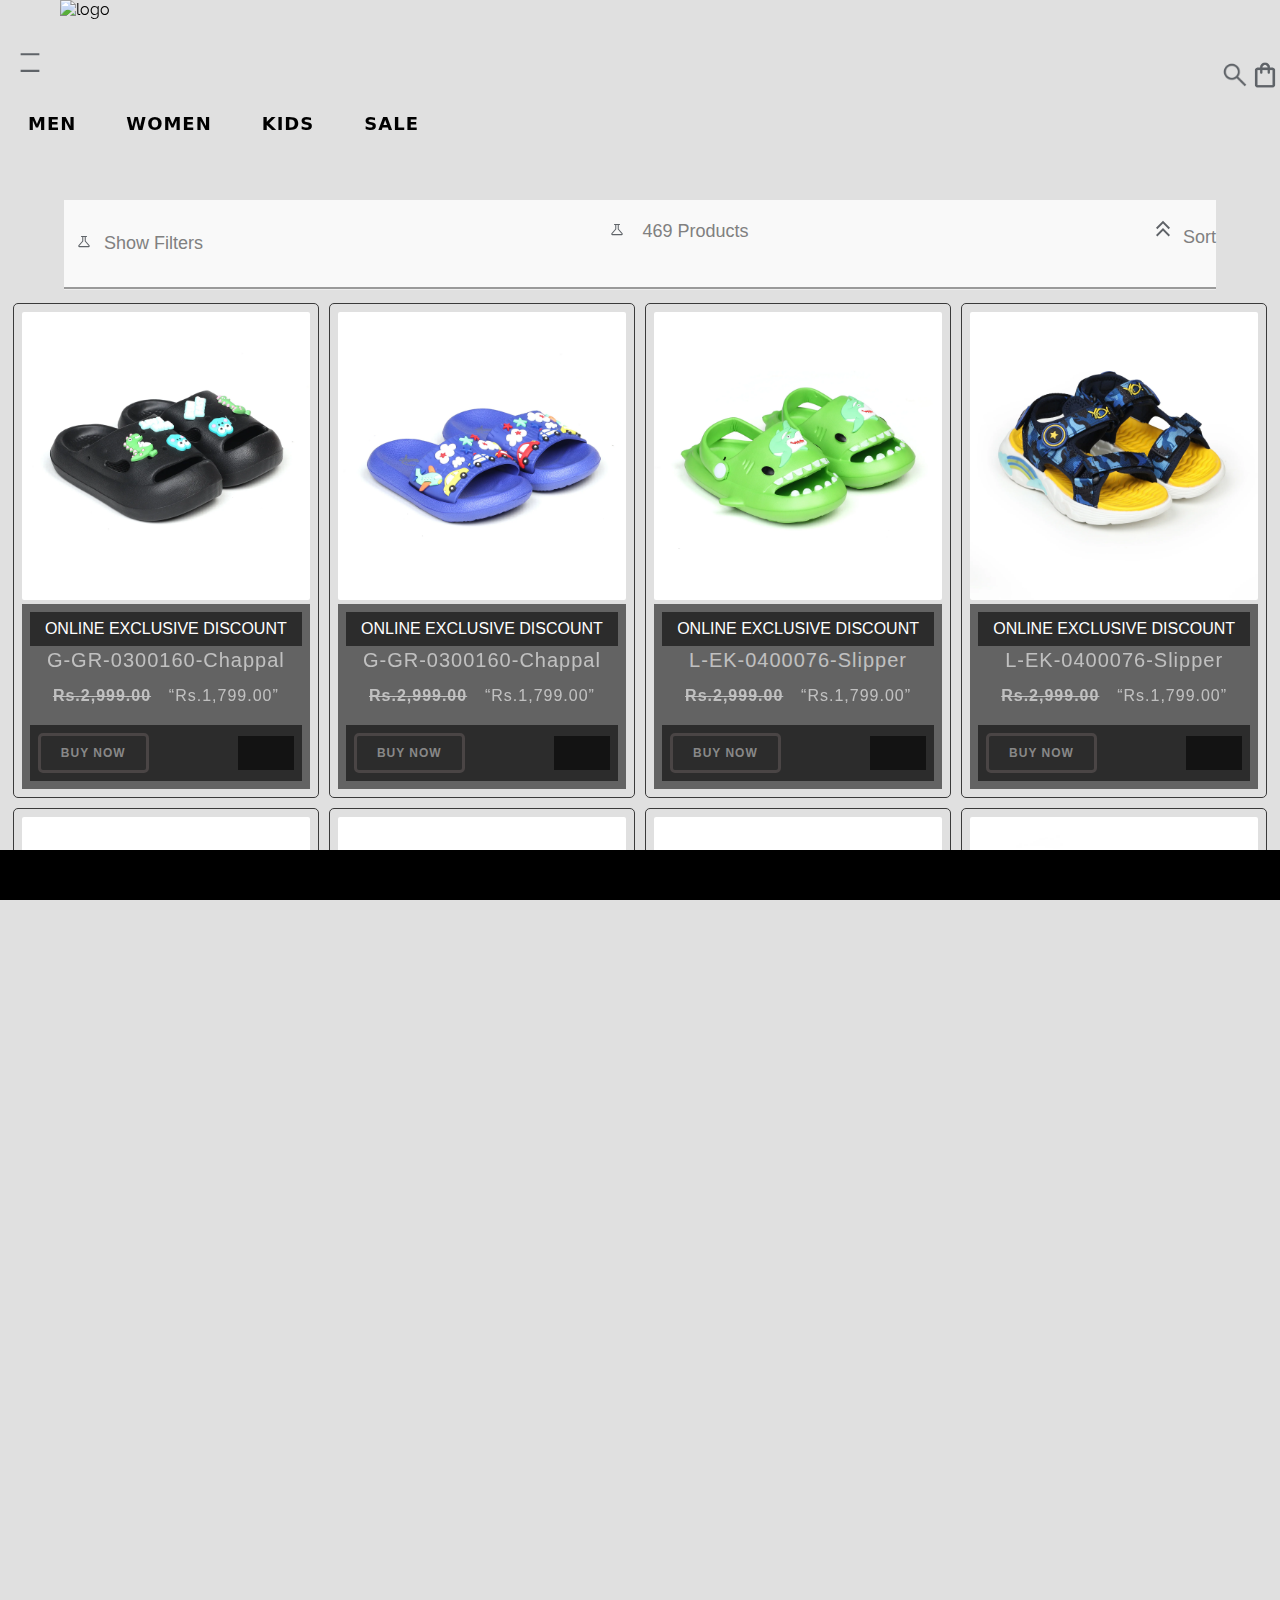
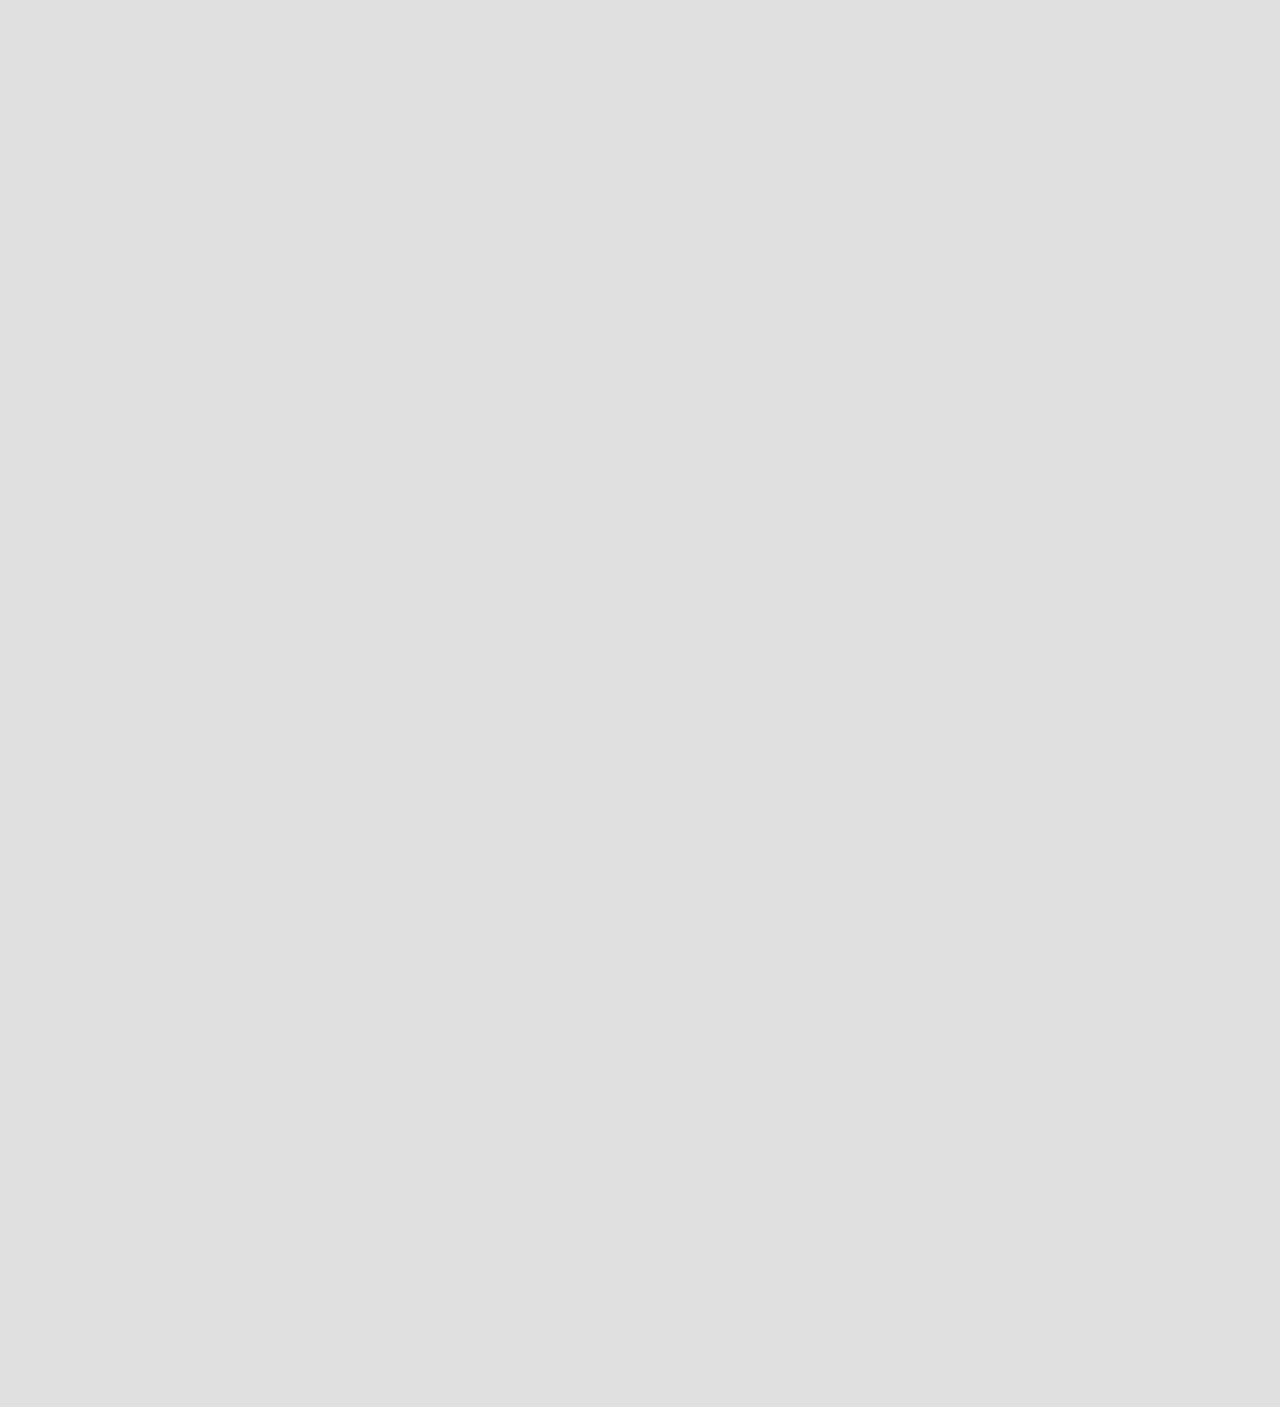
==== kids.html @ 3f69dd7d "farhan ali is here......." ====
<!DOCTYPE html>
<html lang="en">

<head>
    <meta charset="UTF-8">
    <meta name="viewport" content="width=device-width, initial-scale=1.0">
    <title>Welcome to Servis Online Shoping Buy School Shoes For Boys & Girls Online In Pakistan | Servis</title>
    <link rel="icon" href="./IMAGE/Favicon_Shoebox_430x_85fc3f32-0015-4239-a05a-b9e84bcbe296.webp" type="image/x-icon">
    <!-- css link section -->
    <link rel="stylesheet" href="./CSS/link.css">
    <link rel="stylesheet" href="./CSS/link2.css">
    <link rel="stylesheet" href="./CSS/card.css">
</head>

<body>
    <!-- header section -->
    <header>
        <div class="log">
            <img class="fix" src="./IMAGE/shopping_bag_29dp_5F6368_FILL0_wght400_GRAD0_opsz24.png" alt="xc">
            <img class="right" src="./IMAGE/search_37dp_5F6368_FILL0_wght400_GRAD0_opsz40.png" alt="search" width="35px"
                height="40px">
            <!-- <input type="search" placeholder="search" required> -->
            <!-- <img src="./shopping_bag_29dp_5F6368_FILL0_wght400_GRAD0_opsz24.png" alt="xc"> -->
            <!-- <input class="search" type="search" placeholder="search" required> -->
        </div>
        <div class="search-logo">
            <span class="desk">__________ SEARCH</span>
        </div>
        <div class="servis-logo">
        <div class="center-icon">
            <img src="./IMAGE/density_large_22dp_5F6368_FILL0_wght400_GRAD0_opsz24.svg" alt="sgv" width="40px" height="25px">
        </div>
    </div>
            <!-- <div class="center-icon"> -->
                <!-- <img src="./density_large_34dp_5F6368_FILL0_wght400_GRAD0_opsz40.png" alt="sgv" width="40px" -->
                    <!-- height="25px"> -->
            <!-- </div> -->
            <div class="logo-center">
                <img class="mg" src="https://www.servis.pk/cdn/shop/files/new-servis-0122.png?v=1709385446&width=375"
                    alt="logo" width="250px" height="83px">
            </div>
            <!-- navbar section -->
            <div class="navbar">
                <ul>
                    <li><a href="./men.html">MEN</a></li>
                    <li><a href="./woman.html">WOMEN</a></li>
                    <li><a href="./kids.html">KIDS</a></li>
                    <li><a href="./index.html">SALE</a></li>
                </ul>
            </div>
        </div>
    </header>
    <div class="info">
        <div class="mein1">
            <div id="contain1"><svg xmlns="http://www.w3.org/2000/svg" height="15px" viewBox="0 -960 960 960"
                    width="40px" fill="#5f6368">
                    <path
                        d="M181.33-120q-44.85 0-63.76-41.17-18.9-41.16 11.1-75.5L368-513.33v-260h-48q-14.17 0-23.75-9.62t-9.58-23.83q0-14.22 9.58-23.72 9.58-9.5 23.75-9.5h320q14.17 0 23.75 9.62 9.58 9.61 9.58 23.83 0 14.22-9.58 23.72-9.58 9.5-23.75 9.5h-48v260l239.33 276.66q30 34.34 11.1 75.5Q823.52-120 778.67-120H181.33Zm-8-66.67h613.34L525.33-489.33v-284h-90.66v284L173.33-186.67ZM478.67-480Z" />
                </svg>Show Filters</div>
        </div>
        <div class="mein2">
            <div id="contain2"><svg xmlns="http://www.w3.org/2000/svg" height="15px" viewBox="0 -960 960 960"
                    width="40px" fill="#5f6368">
                    <path
                        d="M181.33-120q-44.85 0-63.76-41.17-18.9-41.16 11.1-75.5L368-513.33v-260h-48q-14.17 0-23.75-9.62t-9.58-23.83q0-14.22 9.58-23.72 9.58-9.5 23.75-9.5h320q14.17 0 23.75 9.62 9.58 9.61 9.58 23.83 0 14.22-9.58 23.72-9.58 9.5-23.75 9.5h-48v260l239.33 276.66q30 34.34 11.1 75.5Q823.52-120 778.67-120H181.33Zm-8-66.67h613.34L525.33-489.33v-284h-90.66v284L173.33-186.67ZM478.67-480Z" />
                </svg> 469 Products
            </div>
        </div>
        <div class="mein2">
            <div id="contain2"><svg xmlns="http://www.w3.org/2000/svg" height="28px" viewBox="0 -960 960 960"
                    width="40px" fill="#5f6368">
                    <path
                        d="M286.67-224.67 240-271.33l240-240 240 240-46.67 46.66-193.33-193-193.33 193Zm0-248.66L240-520l240-240 240 240-46.67 46.67-193.33-193-193.33 193Z" />
                </svg>Sort</div>
        </div>
        <!-- <p id="contain1"></p> -->
        <!-- <p id="contain1">Sort</p> -->
    </div>  
    <!-- image card layout start -->
    <div class="image-card-container">
        <!-- image row start -->
        <div class="image-row">
            <!-- image card start -->
            <div class="image">
                <!-- <div class="offer">-40% OFF</div> -->
                <img src="./IMAGE/B-CH-0300169BLACK.webp" alt="shoes">
                <div class="details">
                    <!-- <h2><span>Peparoni</span> Pizza</h2> -->
                    <div>ONLINE EXCLUSIVE DISCOUNT</div>
                    <p>G-GR-0300160-Chappal</p>
                    <br>
                    <strong>Rs.2,999.00</strong>&nbsp;&nbsp;&nbsp;
                    <q>Rs.1,799.00</q>
                    <div class="more">
                        <a href="#" class="read">BUY NOW</a>
                        <div class="icon-links">
                            <a href="#"><i class="fa-solid fa-heart"></i></a>
                            <a href="#"><i class="fa-solid fa-eye"></i></a>
                            <a href="#"><i class="fa-solid fa-cart-shopping"></i></a>
                            <a href="#"><i class="fa-solid fa-paperclip"></i></a>
                        </div>
                    </div>
                </div>
            </div>
            <div class="image">
                <!-- <div class="offer">-40% OFF</div> -->
                <img src="./IMAGE/B-CH-0300171NAVY.webp" alt="pizza">
                <div class="details">
                    <!-- <h2><span>Peparoni</span> Pizza</h2> -->
                    <div>ONLINE EXCLUSIVE DISCOUNT</div>
                    <p>G-GR-0300160-Chappal</p>
                    <br>
                    <strong>Rs.2,999.00</strong>&nbsp;&nbsp;&nbsp;
                    <q>Rs.1,799.00</q>
                    <div class="more">
                        <a href="#" class="read">BUY NOW</a>
                        <div class="icon-links">
                            <a href="#"><i class="fa-solid fa-heart"></i></a>
                            <a href="#"><i class="fa-solid fa-eye"></i></a>
                            <a href="#"><i class="fa-solid fa-cart-shopping"></i></a>
                            <a href="#"><i class="fa-solid fa-paperclip"></i></a>
                        </div>
                    </div>
                </div>
            </div>
            <div class="image">
                <!-- <div class="offer">-40% OFF</div> -->
                <img src="./IMAGE/B-CH-0300172GREEN.webp" alt="pizza">
                <div class="details">
                    <!-- <h2><span>Peparoni</span> Pizza</h2> -->
                    <div>ONLINE EXCLUSIVE DISCOUNT</div>
                    <p>L-EK-0400076-Slipper</p>
                    <br>
                    <strong>Rs.2,999.00</strong>&nbsp;&nbsp;&nbsp;
                    <q>Rs.1,799.00</q>
                    <div class="more">
                        <a href="#" class="read">BUY NOW</a>
                        <div class="icon-links">
                            <a href="#"><i class="fa-solid fa-heart"></i></a>
                            <a href="#"><i class="fa-solid fa-eye"></i></a>
                            <a href="#"><i class="fa-solid fa-cart-shopping"></i></a>
                            <a href="#"><i class="fa-solid fa-paperclip"></i></a>
                        </div>
                    </div>
                </div>
            </div>
            <div class="image">
                <!-- <div class="offer">-40% OFF</div> -->
                <img src="./IMAGE/B-CH-0400140NAVY.webp" alt="pizza">
                <div class="details">
                    <!-- <h2><span>Peparoni</span> Pizza</h2> -->
                    <div>ONLINE EXCLUSIVE DISCOUNT</div>
                    <p>L-EK-0400076-Slipper</p>
                    <br>
                    <strong>Rs.2,999.00</strong>&nbsp;&nbsp;&nbsp;
                    <q>Rs.1,799.00</q>
                    <div class="more">
                        <a href="#" class="read">BUY NOW</a>
                        <div class="icon-links">
                            <a href="#"><i class="fa-solid fa-heart"></i></a>
                            <a href="#"><i class="fa-solid fa-eye"></i></a>
                            <a href="#"><i class="fa-solid fa-cart-shopping"></i></a>
                            <a href="#"><i class="fa-solid fa-paperclip"></i></a>
                        </div>
                    </div>
                </div>
            </div>
            <div class="image">
                <!-- <div class="offer">-40% OFF</div> -->
                <img src="./IMAGE/B-YT-0300164BLACK.webp" alt="pizza">
                <div class="details">
                    <!-- <h2><span>Peparoni</span> Pizza</h2> -->
                    <div>ONLINE EXCLUSIVE DISCOUNT</div>
                    <p>L-EK-0400076-Slipper</p>
                    <br>
                    <strong>Rs.2,999.00</strong>&nbsp;&nbsp;&nbsp;
                    <q>Rs.1,799.00</q>
                    <div class="more">
                        <a href="#" class="read">BUY NOW</a>
                        <div class="icon-links">
                            <a href="#"><i class="fa-solid fa-heart"></i></a>
                            <a href="#"><i class="fa-solid fa-eye"></i></a>
                            <a href="#"><i class="fa-solid fa-cart-shopping"></i></a>
                            <a href="#"><i class="fa-solid fa-paperclip"></i></a>
                        </div>
                    </div>
                </div>
            </div>
            <div class="image">
                <!-- <div class="offer">-40% OFF</div> -->
                <img src="./IMAGE/B-YT-0400156NAVY.webp" alt="pizz">
                <div class="details">
                    <!-- <h2><span>Peparoni</span> Pizza</h2> -->
                    <div>ONLINE EXCLUSIVE DISCOUNT</div>
                    <p>L-EK-0400076-Slipper</p>
                    <br>
                    <strong>Rs.2,999.00</strong>&nbsp;&nbsp;&nbsp;
                    <q>Rs.1,799.00</q>
                    <div class="more">
                        <a href="#" class="read">BUY NOW</a>
                        <div class="icon-links">
                            <a href="#"><i class="fa-solid fa-heart"></i></a>
                            <a href="#"><i class="fa-solid fa-eye"></i></a>
                            <a href="#"><i class="fa-solid fa-cart-shopping"></i></a>
                            <a href="#"><i class="fa-solid fa-paperclip"></i></a>
                        </div>
                    </div>
                </div>
            </div>
            <div class="image">
                <!-- <div class="offer">-40% OFF</div> -->
                <img src="./IMAGE/G-CH-0300167GREEN.webp" alt="pizza">
                <div class="details">
                    <!-- <h2><span>Peparoni</span> Pizza</h2> -->
                    <div>ONLINE EXCLUSIVE DISCOUNT</div>
                    <p>L-EK-0400076-Slipper</p>
                    <br>
                    <strong>Rs.2,999.00</strong>&nbsp;&nbsp;&nbsp;
                    <q>Rs.1,799.00</q>
                    <div class="more">
                        <a href="#" class="read">BUY NOW</a>
                        <div class="icon-links">
                            <a href="#"><i class="fa-solid fa-heart"></i></a>
                            <a href="#"><i class="fa-solid fa-eye"></i></a>
                            <a href="#"><i class="fa-solid fa-cart-shopping"></i></a>
                            <a href="#"><i class="fa-solid fa-paperclip"></i></a>
                        </div>
                    </div>
                </div>
            </div>
            <div class="image">
                <!-- <div class="offer">-40% OFF</div> -->
                <img src="./IMAGE/G-CH-0400160PINK.webp" alt="pizza">
                <div class="details">
                    <!-- <h2><span>Peparoni</span> Pizza</h2> -->
                    <div>ONLINE EXCLUSIVE DISCOUNT</div>
                    <p>L-EK-0400076-Slipper</p>
                    <br>
                    <strong>Rs.2,999.00</strong>&nbsp;&nbsp;&nbsp;
                    <q>Rs.1,799.00</q>
                    <div class="more">
                        <a href="#" class="read">BUY NOW</a>
                        <div class="icon-links">
                            <a href="#"><i class="fa-solid fa-heart"></i></a>
                            <a href="#"><i class="fa-solid fa-eye"></i></a>
                            <a href="#"><i class="fa-solid fa-cart-shopping"></i></a>
                            <a href="#"><i class="fa-solid fa-paperclip"></i></a>
                        </div>
                    </div>
                </div>
            </div>
            <div class="image">
                <!-- <div class="offer">-40% OFF</div> -->
                <img src="./IMAGE/G-GR-0300160GOLDEN.webp" alt="pizza">
                <div class="details">
                    <!-- <h2><span>Peparoni</span> Pizza</h2> -->
                    <div>ONLINE EXCLUSIVE DISCOUNT</div>
                    <p>L-EK-0400076-Slipper</p>
                    <br>
                    <strong>Rs.2,999.00</strong>&nbsp;&nbsp;&nbsp;
                    <q>Rs.1,799.00</q>
                    <div class="more">
                        <a href="#" class="read">BUY NOW</a>
                        <div class="icon-links">
                            <a href="#"><i class="fa-solid fa-heart"></i></a>
                            <a href="#"><i class="fa-solid fa-eye"></i></a>
                            <a href="#"><i class="fa-solid fa-cart-shopping"></i></a>
                            <a href="#"><i class="fa-solid fa-paperclip"></i></a>
                        </div>
                    </div>
                </div>
            </div>
            <div class="image">
                <!-- <div class="offer">-40% OFF</div> -->
                <img src="./IMAGE/G-GR-0300160GREY.webp" alt="pizza">
                <div class="details">
                    <!-- <h2><span>Peparoni</span> Pizza</h2> -->
                    <div>ONLINE EXCLUSIVE DISCOUNT</div>
                    <p>L-EK-0400076-Slipper</p>
                    <br>
                    <strong>Rs.2,999.00</strong>&nbsp;&nbsp;&nbsp;
                    <q>Rs.1,799.00</q>
                    <div class="more">
                        <a href="#" class="read">BUY NOW</a>
                        <div class="icon-links">
                            <a href="#"><i class="fa-solid fa-heart"></i></a>
                            <a href="#"><i class="fa-solid fa-eye"></i></a>
                            <a href="#"><i class="fa-solid fa-cart-shopping"></i></a>
                            <a href="#"><i class="fa-solid fa-paperclip"></i></a>
                        </div>
                    </div>
                </div>
            </div>
            <div class="image">
                <!-- <div class="offer">-40% OFF</div> -->
                <img src="./IMAGE/G-GR-0400157GOLDEN.webp" alt="pizza">
                <div class="details">
                    <!-- <h2><span>Peparoni</span> Pizza</h2> -->
                    <div>ONLINE EXCLUSIVE DISCOUNT</div>
                    <p>L-EK-0400076-Slipper</p>
                    <br>
                    <strong>Rs.2,999.00</strong>&nbsp;&nbsp;&nbsp;
                    <q>Rs.1,799.00</q>
                    <div class="more">
                        <a href="#" class="read">BUY NOW</a>
                        <div class="icon-links">
                            <a href="#"><i class="fa-solid fa-heart"></i></a>
                            <a href="#"><i class="fa-solid fa-eye"></i></a>
                            <a href="#"><i class="fa-solid fa-cart-shopping"></i></a>
                            <a href="#"><i class="fa-solid fa-paperclip"></i></a>
                        </div>
                    </div>
                </div>
            </div>
            <div class="image">
                <!-- <div class="offer">-40% OFF</div> -->
                <img src="./IMAGE/G-GR-0400157GOLDEN.webp" alt="pizza">
                <div class="details">
                    <!-- <h2><span>Peparoni</span> Pizza</h2> -->
                    <div>ONLINE EXCLUSIVE DISCOUNT</div>
                    <p>L-EK-0400076-Slipper</p>
                    <br>
                    <strong>Rs.2,999.00</strong>&nbsp;&nbsp;&nbsp;
                    <q>Rs.1,799.00</q>
                    <div class="more">
                        <a href="#" class="read">BUY NOW</a>
                        <div class="icon-links">
                            <a href="#"><i class="fa-solid fa-heart"></i></a>
                            <a href="#"><i class="fa-solid fa-eye"></i></a>
                            <a href="#"><i class="fa-solid fa-cart-shopping"></i></a>
                            <a href="#"><i class="fa-solid fa-paperclip"></i></a>
                        </div>
                    </div>
                </div>
            </div>
            <div class="image">
                <!-- <div class="offer">-40% OFF</div> -->
                <img src="./IMAGE/G-GR-0400157PINK.webp" alt="pizza">
                <div class="details">
                    <!-- <h2><span>Peparoni</span> Pizza</h2> -->
                    <div>ONLINE EXCLUSIVE DISCOUNT</div>
                    <p>L-EK-0400076-Slipper</p>
                    <br>
                    <strong>Rs.2,999.00</strong>&nbsp;&nbsp;&nbsp;
                    <q>Rs.1,799.00</q>
                    <div class="more">
                        <a href="#" class="read">BUY NOW</a>
                        <div class="icon-links">
                            <a href="#"><i class="fa-solid fa-heart"></i></a>
                            <a href="#"><i class="fa-solid fa-eye"></i></a>
                            <a href="#"><i class="fa-solid fa-cart-shopping"></i></a>
                            <a href="#"><i class="fa-solid fa-paperclip"></i></a>
                        </div>
                    </div>
                </div>
            </div>
            <div class="image">
                <!-- <div class="offer">-40% OFF</div> -->
                <img src="./IMAGE/B-CH-0300169BLACK.webp" alt="pizza">
                <div class="details">
                    <!-- <h2><span>Peparoni</span> Pizza</h2> -->
                    <div>ONLINE EXCLUSIVE DISCOUNT</div>
                    <p>L-EK-0400076-Slipper</p>
                    <br>
                    <strong>Rs.2,999.00</strong>&nbsp;&nbsp;&nbsp;
                    <q>Rs.1,799.00</q>
                    <div class="more">
                        <a href="#" class="read">BUY NOW</a>
                        <div class="icon-links">
                            <a href="#"><i class="fa-solid fa-heart"></i></a>
                            <a href="#"><i class="fa-solid fa-eye"></i></a>
                            <a href="#"><i class="fa-solid fa-cart-shopping"></i></a>
                            <a href="#"><i class="fa-solid fa-paperclip"></i></a>
                        </div>
                    </div>
                </div>
            </div>
            <div class="image">
                <!-- <div class="offer">-40% OFF</div> -->
                <img src="./IMAGE/B-CH-0300171NAVY.webp" alt="pizza">
                <div class="details">
                    <!-- <h2><span>Peparoni</span> Pizza</h2> -->
                    <div>ONLINE EXCLUSIVE DISCOUNT</div>
                    <p>L-EK-0400076-Slipper</p>
                    <br>
                    <strong>Rs.2,999.00</strong>&nbsp;&nbsp;&nbsp;
                    <q>Rs.1,799.00</q>
                    <div class="more">
                        <a href="#" class="read">BUY NOW</a>
                        <div class="icon-links">
                            <a href="#"><i class="fa-solid fa-heart"></i></a>
                            <a href="#"><i class="fa-solid fa-eye"></i></a>
                            <a href="#"><i class="fa-solid fa-cart-shopping"></i></a>
                            <a href="#"><i class="fa-solid fa-paperclip"></i></a>
                        </div>
                    </div>
                </div>
            </div>
            <div class="image">
                <!-- <div class="offer">-40% OFF</div> -->
                <img src="./IMAGE/B-CH-0300172GREEN.webp" alt="pizza">
                <div class="details">
                    <!-- <h2><span>Peparoni</span> Pizza</h2> -->
                    <div>ONLINE EXCLUSIVE DISCOUNT</div>
                    <p>L-EK-0400076-Slipper</p>
                    <br>
                    <strong>Rs.2,999.00</strong>&nbsp;&nbsp;&nbsp;
                    <q>Rs.1,799.00</q>
                    <div class="more">
                        <a href="#" class="read">BUY NOW</a>
                        <div class="icon-links">
                            <a href="#"><i class="fa-solid fa-heart"></i></a>
                            <a href="#"><i class="fa-solid fa-eye"></i></a>
                            <a href="#"><i class="fa-solid fa-cart-shopping"></i></a>
                            <a href="#"><i class="fa-solid fa-paperclip"></i></a>
                        </div>
                    </div>
                </div>
            </div>
            <!-- image card end -->

            <!-- image card start -->

            <!-- image card end -->
        </div>
        <!-- image row end -->

    </div>


    <!-- fontawesome kits -->
    <script src="https://kit.fontawesome.com/80a158f1cc.js" crossorigin="anonymous"></script>
    </div>

    </div>
    <hr>
    <footer>
        <div class="content">
            <div class="me">
                <p class="inline">Email →</p>
            </div>
            <div class="contentsss"></div>

            <div class="sky">
                <h3>CAN WE HELP YOU?</h3>
                <ul>
                    <li><a href="#">SEND EMAIL</a></li>
                    <li><a href="#">CUSTORCARE@SERVIS.COM</a></li>
                    <li><a href="#">CALL US: 042-32500622</a></li>
                    <li><a href="#">MONDAY TO SATURDAY 9:00AM TO 8:00PM</a></li>
                </ul>
            </div>
            <div class="sky">
                <h3>CATEGORIES</h3>
                <ul>
                    <li><a href="#">NEW ARRIVALS</a></li>
                    <li><a href="#">MEN</a></li>
                    <li><a href="#">WOMEN</a></li>
                    <li><a href="#">KIDS</a></li>
                </ul>
            </div>
            <div class="sky">
                <h3>INFORMATION</h3>
                <ul>
                    <li><a href="#">ABOUT US</a></li>
                    <li><a href="#">CONTACT US</a></li>
                    <li><a href="#">PRIVACY POLICY</a></li>
                    <li><a href="#">FRANCHISE PROGRAM</a></li>
                </ul>
            </div>
            <div class="sky">
                <h3>USEFUL LINKS</h3>
                <ul>
                    <li><a href="#">STORE LOCATION</a></li>
                    <li><a href="#">SIZE GUIDE</a></li>
                    <li><a href="#">FAQS</a></li>
                    <li><a href="#">BLOGS</a></li>
                </ul>
            </div>
            <div class="contentddd">
                <h5>© 2024, Servis Developed By Shaman</h5>
            </div>
            <br>
            <br>
    </footer>
    <div class="center">
        <marquee behavior="scroll" direction="left">Shipping charges Rs.99 only will be applied. Nationwide COD
            available Developed By Shaman</marquee>
    </div>  
</body>

</html>
---- CSS/link.css ----
* {
    margin: 0;
    padding: 0;
    box-sizing: border-box;
}

html,
body {
    width: 100%;
    height: 100vh;
    overflow-x: hidden;
    /* height: 100vh; */
    scroll-behavior: smooth;
}

.main {
    width: 100%;
    /* height: 100vh; */
    /* background-image: url("./ndure-banner-dimensions.webp"); */
    /* background-position: center; */
    /* background-repeat: no-repeat; */
    /* background-size: 100% 100%; */
    /* display: flex/; */
    /* flex-wrap: wrap; */
}

.navbar ul li {
    display: inline-block;
    padding: 13px;
}

.navbar ul li a {
    text-decoration: none;
    list-style-type: none;
    font-size: 18px;
    padding: 5px;
    /* font-weight: 550; */
    letter-spacing: 1px;
    font-family: system-ui, -apple-system, BlinkMacSystemFont, 'Segoe UI', Roboto, Oxygen, Ubuntu, Cantarell, 'Open Sans', 'Helvetica Neue', sans-serif;
    font-weight: bold;
    /* font-family: Verdana, Geneva, Tahoma, sans-serif; */
    /* font-family: sans-serif; */
    color: black;
    /* margin-left: 100px; */

}

.main img {
    margin-left: 20px;
    margin-top: 10px;
}

.main .navbar {
    margin-left: 80px;
    /* margin-top: 15px; */
}

.main .image img {
    /* width: 50%;  */
    height: 100vh;
    background-position: center;
    background-repeat: no-repeat;
    background-size: 100% 100%;
}

footer {
    width: 110%;
    padding: 30px;
    display: flex;
    justify-content: space-evenly;
    align-items: center;
    flex-wrap: wrap;
    /* margin-top: 100px; */
    /* margin-top: auto; */
    background-color: #ffffff;
}

footer h1 {
    font-size: clamp(3.5rem, 3vw + 2rem, 2.8rem);
    padding-bottom: 50px;
}

a {
    color: inherit;
    text-decoration: none;
}

span {
    color: #7C7ADE;
}

.content .contentddd {
    width: 80%;
    padding: 60px 0;
    margin: auto;
    display: flex;
    justify-content: center;
    align-items: center;
    flex-wrap: wrap;
    /* margin-top: 100px; */
    gap: 70px clamp(50px, 10vw, 300px);
}

h3 {
    border-bottom: 3px solid #7C7ADE;
    padding-bottom: 10px;
    /* padding-bottom: 4px; */
    /* font-weight: 500px; */
    /* margin: 0px 0px 100px 500px; */
}

ul,
li,
a {
    padding-top: 10px;
}

.content ul {
    list-style: none;
    padding-top: 10px;
}

.content ul li {
    margin-bottom: 10px;
}

.contentddd h5 {
    font-weight: 400px;
    font-size: 18px;
    text-align: center;
    color: #000000;
    /* margin-top: 100px; */
    font-family: 'Segoe UI', Tahoma, Geneva, Verdana, sans-serif;

}

.contentsss {
    max-width: 300px;
    margin-top: 120px;
}

.sky {
    /* margin-top: 120; */
    /* margin-left: -150px; */
    padding: 0px 40px;
    margin-bottom: 70px;
    display: grid;
    flex-direction: column;
    display: inline-block;
}

p {
    font-size: 20px;
    text-align: left;
    margin-top: 10px;

}

.sky h3 {
    color: black;
    font-family: system-ui, -apple-system, BlinkMacSystemFont, 'Segoe UI', Roboto, Oxygen, Ubuntu, Cantarell, 'Open Sans', 'Helvetica Neue', sans-serif;
}
.center marquee{
    width: 100%;
    height: 50px;
}
header .navbar{
    position: fixed;
    top: 90px;
    /* bottom: 560px; */
}
header .mg{
    position: fixed;
    top: 0px;
}
header .desk{
    position: fixed;
    right: 70px;
}
header .log{
    position: fixed;
    top: 0px;
    right: 0px;
}
marquee {
    /* width: 100%;
    height: 50px; */
    display: flex;
    position: fixed;
    bottom: 0px;
    justify-content: center;
    align-items: center;
    background-color: black;
    color: #ffffff;
    font-size: 25px;
}

hr {
    color: red;
    /* width: 200px; */
}

p {
    font-size: 35px;
    font-family: 'Segoe UI', Tahoma, Geneva, Verdana, sans-serif;
    /* font-weight: 600; */
    word-spacing: 410px;
    margin-top: 10px;
    text-align: center;
    text-decoration: underline;

    /* text-align: center; */
}

/* .me{
    margin-left: 100px;
} */
hr p {
    font-weight: bold;
    text-align: center;
}

.log img {
    width: 30px;
    height: 30px;
    /* display: grid; */
    /* display: flex; */
}

.log img {
    /* float: right;
    margin-right: 30px;
    margin-top: 50px; */
    float: right;
    /* margin-right: 10px; */
    margin-top: 60px;
    /* text-decoration: underline; */
}
span{
    color: #000000;
    float: right;
    margin-top: 60px;
    font-weight: bold;
    font-size: 20px;
    font-family: Arial, Helvetica, sans-serif;
}

.container-main {
    width: 100%;
    height: 500px;
    background-color: rgb(255, 255, 255);
    display: flex;
    justify-content: center;
    /* gap: 50px; */
    overflow: hidden;
    flex-wrap: nowrap;
}

.container-main .card1 div {
    color: #ffffff;
    background-color: #000000;
    text-align: center;
    margin-left: 15px;
    padding: 8px 10px;
    font-family: Verdana, Geneva, Tahoma, sans-serif;
}

.container-main .card1 p {
    color: #000000;
    font-size: 20px;
    letter-spacing: 1px;
    text-decoration: none;
    display: flex;
    margin-left: 20px;
    margin-top: 10px;
    opacity: 0.1;

}

.container-main .card1 p {
    color: #000000;
    font-size: 20px;
    letter-spacing: 1px;
    text-decoration: none;
    display: flex;
    margin-left: 20px;
    margin-top: 10px;
    opacity: 0.6;

}

.container-main .card1 strong{
    color: #000000;
    opacity: 0.6;
    margin-left: 20px;
    margin-top: 10px;
    text-decoration: line-through;
    letter-spacing: 1px;

}
.container-main .card1 q{
    color: #000000;
    opacity: 0.6;
    /* margin-left: 20px; */
    /* margin-top: 10px; */
    /* text-decoration: line-through; */
    letter-spacing: 1px;

}
.container-main2 {
    width: 100%;
    height: 600px;
    background-color: rgb(255, 255, 255);
    display: flex;
    justify-content: center;
    /* gap: 50px; */
    overflow: hidden;
    flex-wrap: nowrap;
}

.container-main2 .card2 div {
    color: #ffffff;
    background-color: #000000;
    text-align: center;
    margin-left: 15px;
    padding: 8px 10px;
    font-family: Verdana, Geneva, Tahoma, sans-serif;
}

.container-main2 .card2 p {
    color: #000000;
    font-size: 20px;
    letter-spacing: 1px;
    text-decoration: none;
    display: flex;
    margin-left: 20px;
    margin-top: 10px;
    opacity: 0.1;

}

.container-main2 .card2 p {
    color: #000000;
    font-size: 20px;
    letter-spacing: 1px;
    text-decoration: none;
    display: flex;
    margin-left: 20px;
    margin-top: 10px;
    opacity: 0.6;

}

.container-main2 .card2 strong{
    color: #000000;
    opacity: 0.6;
    margin-left: 20px;
    margin-top: 10px;
    text-decoration: line-through;
    letter-spacing: 1px;

}
.container-main2 .card2 q{
    color: #000000;
    opacity: 0.6;
    /* margin-left: 20px; */
    /* margin-top: 10px; */
    /* text-decoration: line-through; */
    letter-spacing: 1px;

}
.info{
    background-color: #f9f9f9;
    width: 90%;

    padding: -2%;
    margin-left: 5%;
    display: flex;
    justify-content: space-between;
    align-items: center;
    /* justify-content: start; */
    height: 90px;
    margin-top: 200px;
    border-bottom-style: groove;
}
.info .mein1 div{
    font-size: 18px;
    color: gray;
    /* display: flex; */
    /* justify-content: start; */
    /* align-items: end; */
    /* margin-top: 25px; */
    font-family: 'Lucida Sans', 'Lucida Sans Regular', 'Lucida Grande', 'Lucida Sans Unicode', Geneva, Verdana, sans-serif;
    text-decoration: none;
}
.info .mein2 div{
    font-size: 18px;
    color: gray;
    /* display: flex; */
    /* justify-content: cente/r; */
    /* align-items: start; */

    /* align-items: start; */
    /* margin-top: 25px; */
    margin-bottom: 25px;
    font-family: 'Lucida Sans', 'Lucida Sans Regular', 'Lucida Grande', 'Lucida Sans Unicode', Geneva, Verdana, sans-serif;
    text-decoration: none;
}
.container-main .card1 .offer{
   background-color: #000000;
   color: #ffffff;
   width: 100px;
   margin-top: 20px;
   /* margin-top: 10px; */
   border: 1px solid black;
   font-size: 15px;
   font-weight: 500;
   height: 35px;
}
.container-main2 .card2 .offer{
    background-color: #000000;
    color: #ffffff;
    width: 100px;
    margin-top: 20px;
    /* margin-top: 10px; */
    border: 1px solid black;
    font-size: 15px;
    font-weight: 500;
    height: 35px;
 }
 .log .fix img{
    position: fixed;
    top: 0px;
}
.search-logo span{
    position: fixed;
    top: 0px;
}
header .center-icon{
    position: absolute;
    top: 50px;
}
header .center-icon img{
    position: fixed;
    top: 20px;
}
header .logo-center img{
    margin-left: 120px;

}
---- CSS/link2.css ----
/* Media Quary section min-width: 768px*/
/* @media only screen and (min-width: 768px) { */
    /* .image2 img {
        display: none;
    }
    .small-screen video {
        display: none;
    } */
    /* .main {
        width: 100%;
        height: 100vh;
        background-image: url("./ndure-banner-dimensions.webp");
        background-position: center;
        background-repeat: no-repeat;
        background-size: 100% 100%;
    } */

/* Media Quary section max-width: 768px */
@media only screen and (max-width: 768px) {
    /* .big-screen video {
        display: none;
    }
    .small-screen video {
        background-position: center;
        background-size: 100% 100vh;
    } */
    /* .main {
        height: 100vh;
        background-image: url("./ndure3.webp");
        background-position: center;
        background-repeat: no-repeat;
        background-size: 100% 100%;
    } */
    .navbar ul li a {
        text-decoration: none;
        list-style-type: none;
        font-size: 13px;
        padding: -0px;
        text-align: center;
        font-weight: bold;
        font-family: system-ui, -apple-system, BlinkMacSystemFont, 'Segoe UI', Roboto, Oxygen, Ubuntu, Cantarell, 'Open Sans', 'Helvetica Neue', ans-serif;
        color: rgb(0, 0, 0);
    }
    /* .image img {
        display: none;
    } */
    .image2 img {
        width: 100%;
        height: 100vh;
        background-position: center;
        background-repeat: no-repeat;
        background-size: 100%;
    }
    /* footer .sky {
        margin-left: 80px;
    } */
    #none span {
        display: none;
    }
    
    .search-logo span {
        display: none;
    }
    .center-icon img {
        margin-left: 30px;
        margin-top: 30px;
    }
    /* header .logo-center img {
        margin-left: 5%;
    } */

    header .log img {
        /* margin-right: 10px; */
    }
    /* .live-video video{
        display: none;
    } */
}
---- CSS/card.css ----
@import url('https://fonts.googleapis.com/css2?family=Raleway:wght@100;200;300;400;500;600;700;800;900&display=swap');

* {
    margin: 0;
    padding: 0;
    box-sizing: border-box;
}

body {
    width: 100%;
    height: 100vh;
    font-family: 'Raleway', sans-serif;
    background-color: #e0e0e0;
}

.image {
    border: 1px solid #3a3a3a;
    padding: 8px;
    border-radius: 5px;
}

.image img {
    width: 100%;
    border-radius: 2px;
}

.image-row {
    display: grid;
    grid-template-columns: repeat(3, 1fr);
    gap: 20px;
    margin: 1% 5%;
}

.details h2 {
    margin-top: 10px;
    font-size: 2em;
    color: #f5f5f5;
    font-weight: 700;
}

.details span {
    color: #EA182C;
}

.details p {
    margin-top: 5px;
    font-size: 10px;
    line-height: 18px;
    color: #707070;
    font-weight: 500;
    letter-spacing: 1px;
}

.more {
    display: flex;
    justify-content: space-between;
    align-items: center;
    margin-top: 20px;
}

.more .read {
    text-decoration: none;
    background: transparent;
    border: 3px solid #4a4545;
    padding: 10px 20px;
    color: #888888;
    font-size: 12px;
    font-weight: 600;
    letter-spacing: 1px;
    border-radius: 5px;
}

.more .read:hover {
    background-color: #EA182C;
    border: none;
    padding: 10px 20px;
    border-radius: 5px;
    color: #f5f5f5;
}

.more a {
    text-decoration: none;
}

.more i {
    color: #707070;
    margin: 0px 5px;
}

.more i:hover {
    color: #EA182C;
}

.image-row .image div {
    color: #ffffff;
    background-color: #0000008e;
    text-align: center;
    /* margin-left: 15px; */
    padding: 8px 8px;
    font-family: Verdana, Geneva, Tahoma, sans-serif;
}

.image-row .image strong {
    color: #ffffff;
    opacity: 0.6;
    /* margin-left: 20px; */
    /* margin-t op: 10px; */
    text-decoration: line-through;
    letter-spacing: 1px;
}

.image-row .image q {
    color: #ffffff;
    opacity: 0.6;
    /* margin-left: 20px; */
    /* margin-top: 10px; */
    /* text-decoration: line-through; */
    letter-spacing: 1px;
}

.image-row .image p {
    color: #ffffff;
    font-size: 20px;
    letter-spacing: 1px;
    text-decoration: none;
    display: flex;
    justify-content: center;
    /* margin-left: 20px; */
    /* margin-top: 10px; */
    opacity: 0.6;
}


/* media */
/* @media screen and (max-width:767px) {
    .image-row{
        display: grid;
        grid-template-columns: repeat(1,1fr);
        gap: 10px;
        overflow: hidden;
        margin: 1%;
    }
} */
@media screen and (min-width:990px) and (max-width:1600px) {
    .image-row {
        display: grid;
        grid-template-columns: repeat(4, 1fr);
        gap: 10px;
        overflow: hidden;
        margin: 1%;
    }
}

@media screen and (min-width:600px) and (max-width:990px) {
    .image-row {
        display: grid;
        grid-template-columns: repeat(2, 1fr);
        gap: 10px;
        overflow: hidden;
        margin: 1%;
        display: flex;
        flex-wrap: wrap;
    }
}

@media screen and (min-width:366px) and (max-width:600px) {
    .image-row {
        display: grid;
        grid-template-columns: repeat(1, 1fr);
        gap: 10px;
        overflow: hidden;
        margin: 1%;
        display: flex;
        flex-wrap: wrap;
        /* display: grid; */
        /* place-items: center; */
    }

    footer .sky {
        margin-left: 0px;
        display: flex;
        flex-wrap: wrap;
    }
}

header .servis-logo .center-icon img {
    /* margin-top: 50px; */
    margin-left: 10px;
    margin-top: 30px;
    display: flex;
    flex-wrap: wrap;
}

header .logo-center img {
    margin-left: 60px;
    display: flex;
    flex-wrap: wrap;
}

header .search-logo span {
    display: none;
}
header ul li a{
    margin-left: 10px;
}

/* footer .sky {
    margin-left: 80px;
} */
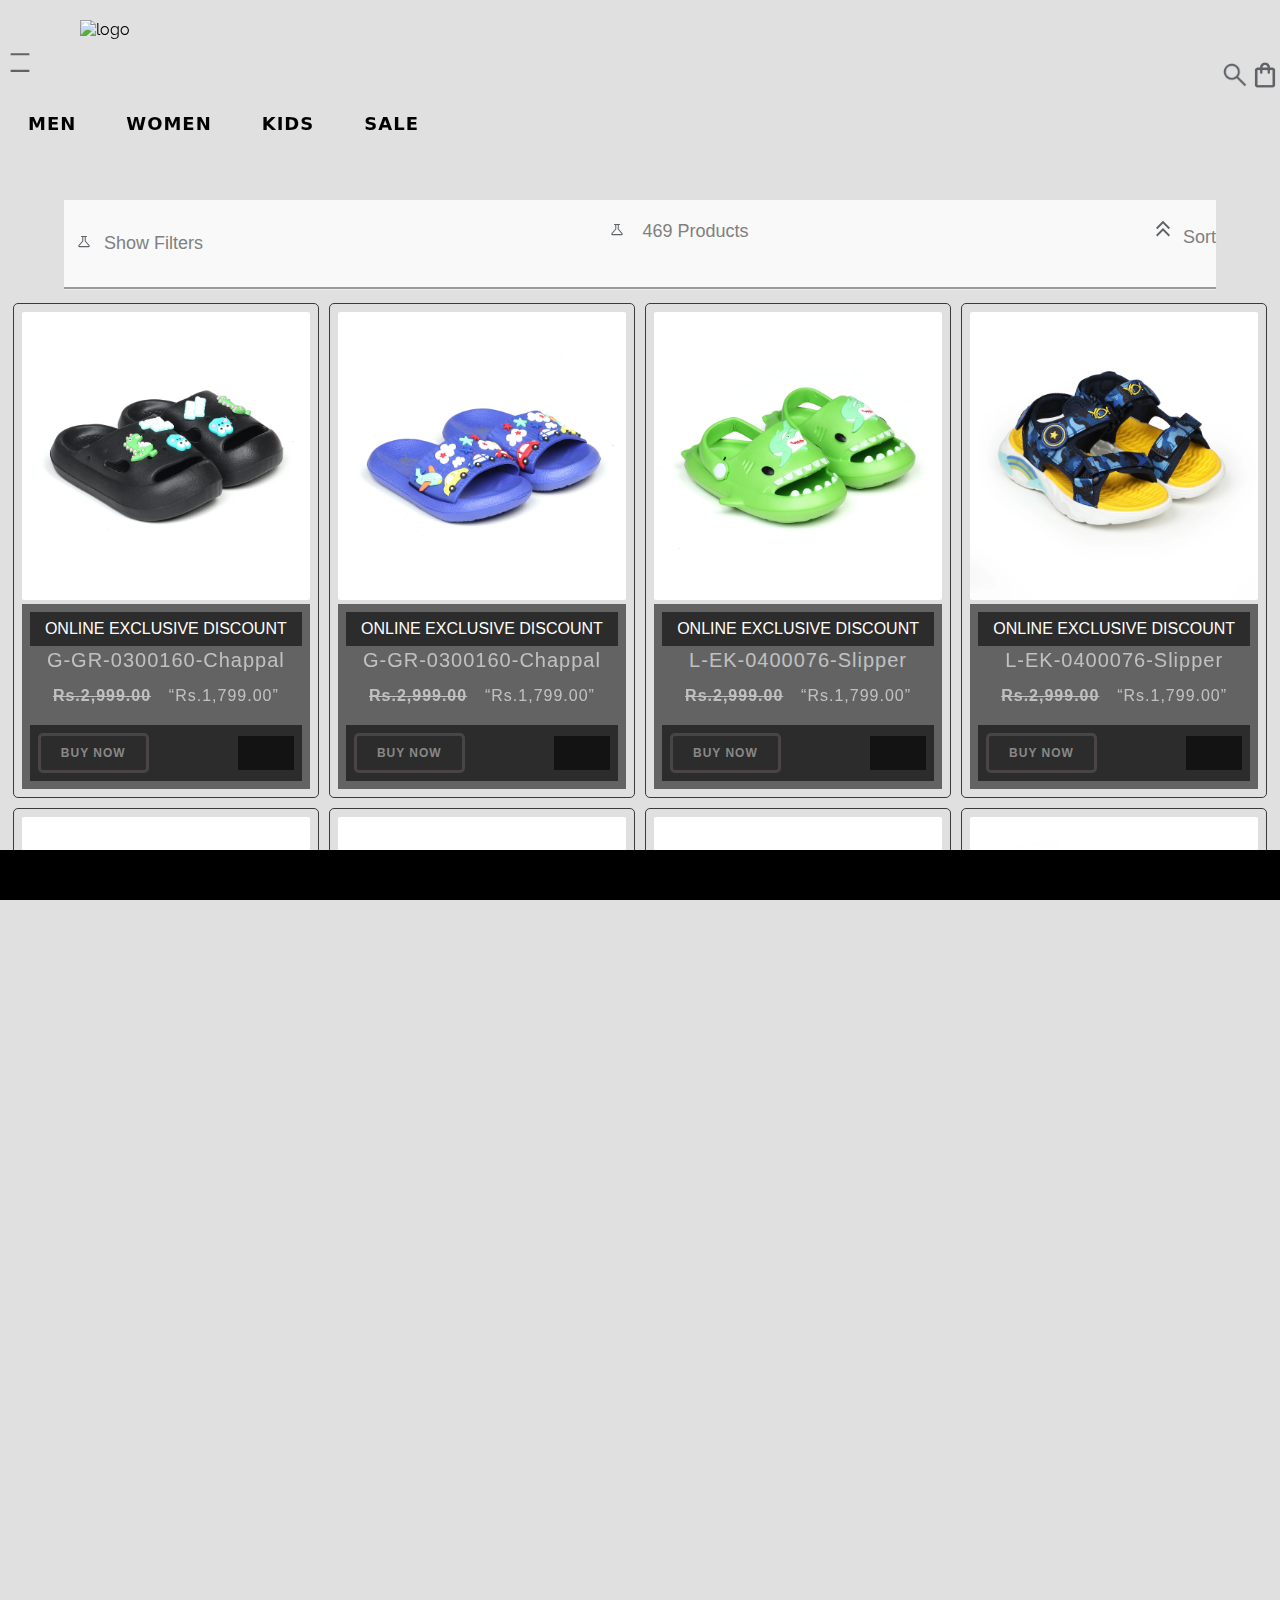
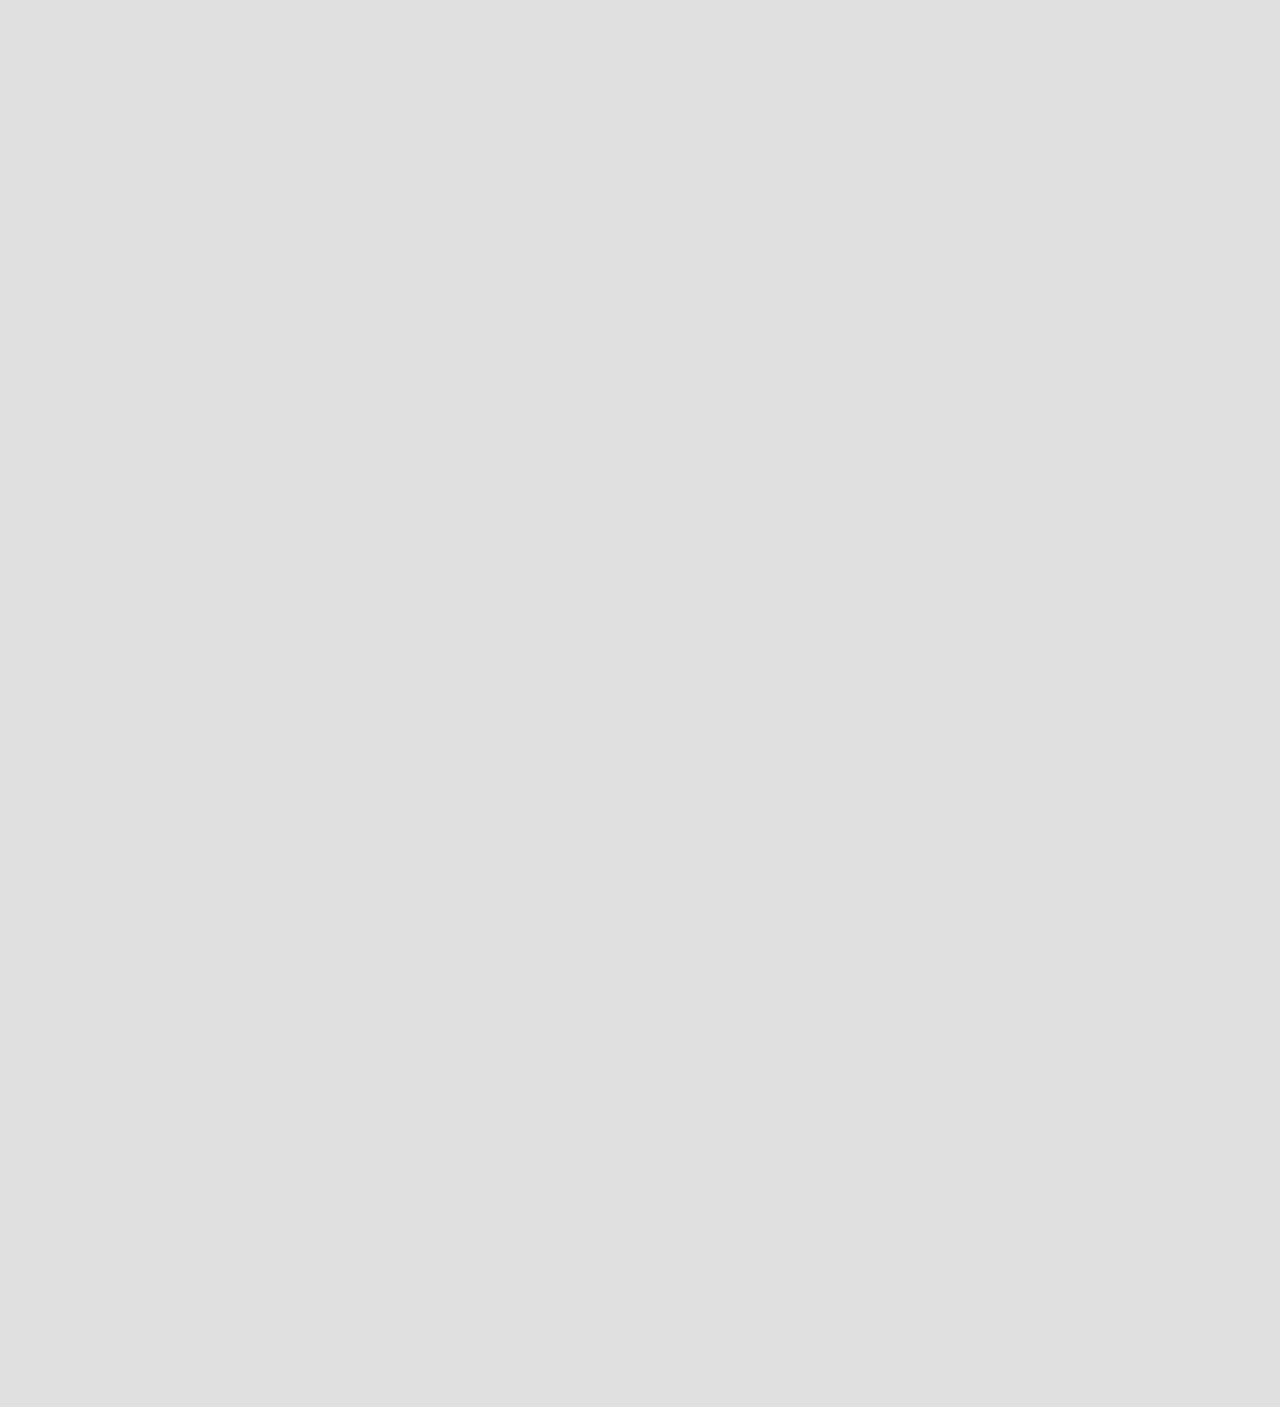
==== commit 5d299fae: "farhan ali is here......." ====
--- a/kids.html
+++ b/kids.html
@@ -37,7 +37,7 @@
             <!-- </div> -->
             <div class="logo-center">
                 <img class="mg" src="https://www.servis.pk/cdn/shop/files/new-servis-0122.png?v=1709385446&width=375"
-                    alt="logo" width="250px" height="83px">
+                    alt="logo" width="170px" height="70px">
             </div>
             <!-- navbar section -->
             <div class="navbar">
--- a/CSS/card.css
+++ b/CSS/card.css
@@ -163,7 +163,7 @@
     }
 }
 
-@media screen and (min-width:366px) and (max-width:600px) {
+@media screen and (min-width:350px) and (max-width:600px) {
     .image-row {
         display: grid;
         grid-template-columns: repeat(1, 1fr);
@@ -185,16 +185,19 @@
 
 header .servis-logo .center-icon img {
     /* margin-top: 50px; */
-    margin-left: 10px;
+    /* margin-left: 1px; */
     margin-top: 30px;
     display: flex;
     flex-wrap: wrap;
 }
 
 header .logo-center img {
-    margin-left: 60px;
-    display: flex;
-    flex-wrap: wrap;
+    margin-left: 80px;
+    margin-top: 20px;
+    /* width: 200px; */
+    /* height: 70px; */
+    /* display: flex;
+    flex-wrap: wrap; */
 }
 
 header .search-logo span {
@@ -202,6 +205,9 @@
 }
 header ul li a{
     margin-left: 10px;
+}
+header .servis-logo img{
+    margin-left: 0px;
 }
 
 /* footer .sky {
